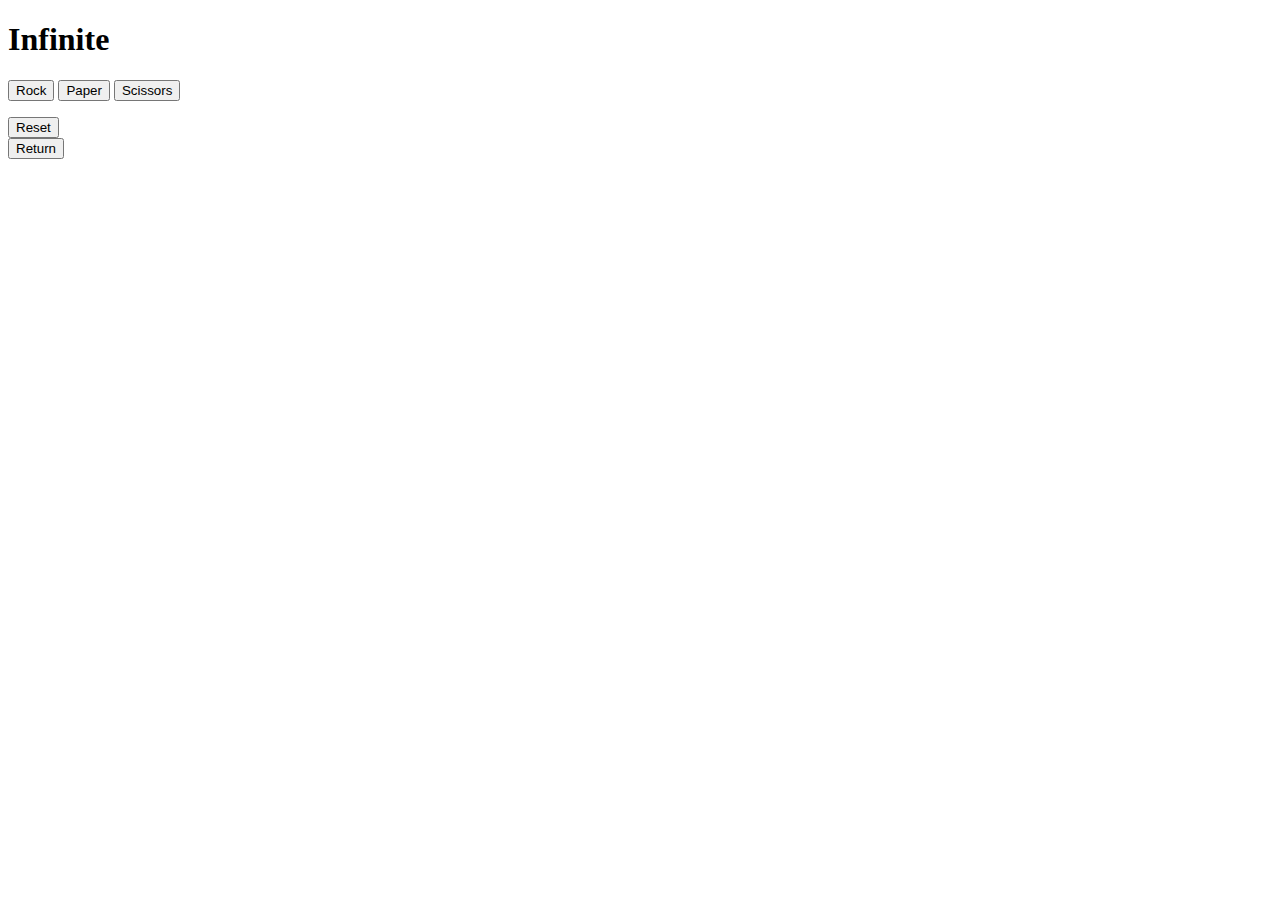
==== infinite.html @ 946287e7 "Add retrun button, reset, infinite game and 5 points games options" ====
<!DOCTYPE html>
<html lang="en">
<head>
    <meta charset="UTF-8">
    <meta http-equiv="X-UA-Compatible" content="IE=edge">
    <meta name="viewport" content="width=device-width, initial-scale=1.0">
    <title>Rock-Paper-Scissors</title>
</head>
<body>
    <script src="main.js"></script>

    <h1>Infinite</h1>
    
    <button id="btn-1" onClick="game8('Rock')">Rock</button>
    <button id="btn-2" onClick="game8('Paper')">Paper</button>
    <button id="btn-3" onClick="game8('Scissors')">Scissors</button>
    <br>


    <p id="score"></p>
    <p id="result"></p>
    <p id="outcome"></p>

    <button id="reset" onClick="resetGame()">Reset</button> 
    <br>
    <a href="index.html">
        <button>Return</button> 
    </a>

</body>
</html>
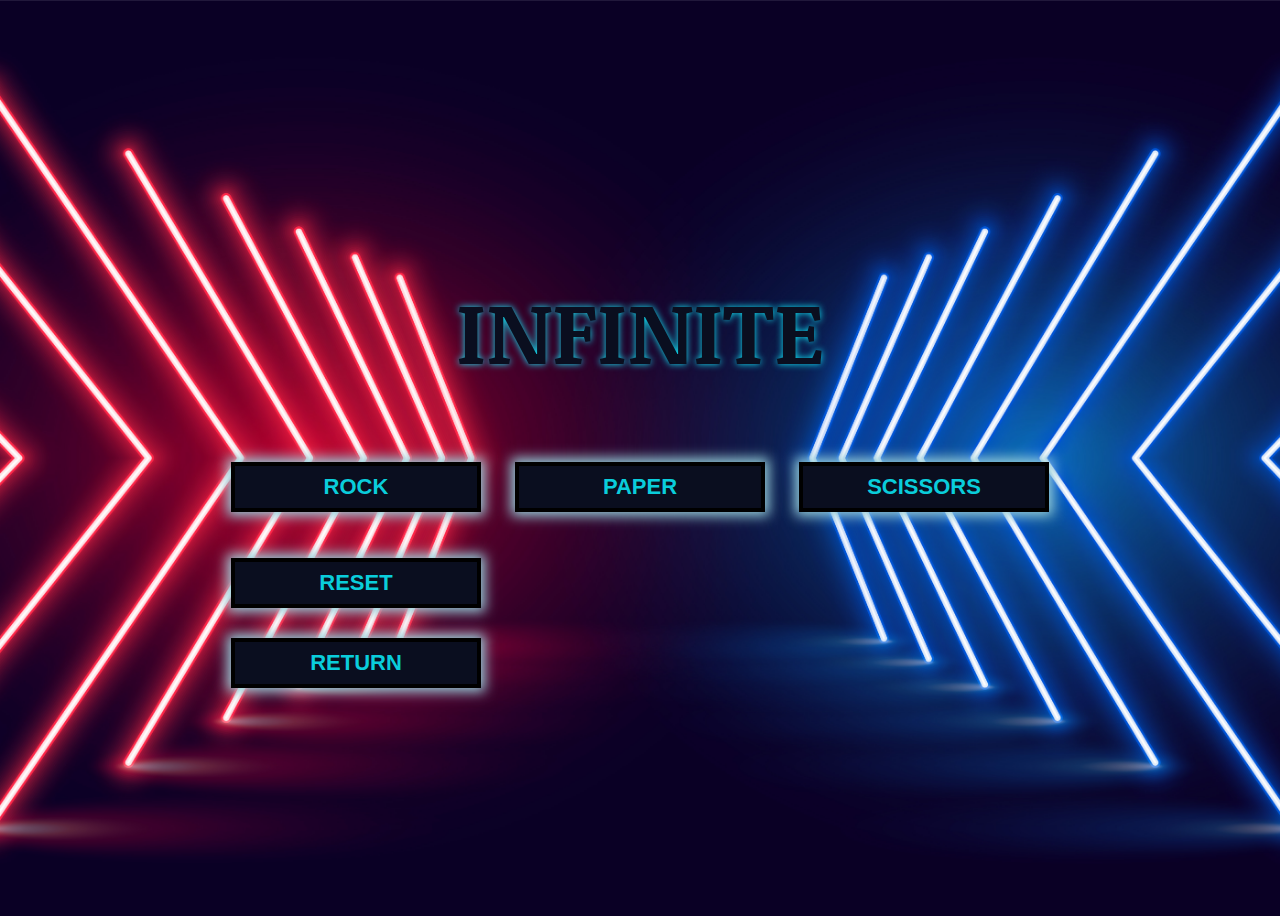
==== commit 61705a8c: "Background changes for computer choices, add button styles, backgroun. Allign items." ====
--- a/infinite.html
+++ b/infinite.html
@@ -5,27 +5,37 @@
     <meta http-equiv="X-UA-Compatible" content="IE=edge">
     <meta name="viewport" content="width=device-width, initial-scale=1.0">
     <title>Rock-Paper-Scissors</title>
+    <link rel="stylesheet" href="style.css">
+    <link rel="preconnect" href="https://fonts.googleapis.com">
+    <link rel="preconnect" href="https://fonts.gstatic.com" crossorigin>    
+    <link href="https://fonts.googleapis.com/css2?family=Noticia+Text&display=swap" rel="stylesheet">
 </head>
 <body>
     <script src="main.js"></script>
-
+    <div class="container">
     <h1>Infinite</h1>
     
-    <button id="btn-1" onClick="game8('Rock')">Rock</button>
-    <button id="btn-2" onClick="game8('Paper')">Paper</button>
-    <button id="btn-3" onClick="game8('Scissors')">Scissors</button>
-    <br>
+    <div class="choices">
+       <button id="btn-1" onClick="gameInf('Rock')">Rock</button>
+       <button id="btn-2" onClick="gameInf('Paper')">Paper</button>
+       <button id="btn-3" onClick="gameInf('Scissors')">Scissors</button>
+    </div>
 
+    <div class="score">
+        <p id="score"></p>
+        <p id="result"></p>
+        <p id="outcome"></p>
+    </div>  
 
-    <p id="score"></p>
-    <p id="result"></p>
-    <p id="outcome"></p>
+    <div class="endButtons">
+        <button id="reset" onClick="resetGame()">Reset</button> 
+        <br>
+        <a href="index.html">
+           <button>Return</button> 
+        </a>
+    </div>  
 
-    <button id="reset" onClick="resetGame()">Reset</button> 
-    <br>
-    <a href="index.html">
-        <button>Return</button> 
-    </a>
+    </div>
 
 </body>
 </html>--- a/style.css
+++ b/style.css
@@ -0,0 +1,45 @@
+body {
+    font-family: 'Noticia Text', serif;
+    background-image: url("images/22033.jpg");
+    background-size: cover;
+    background-repeat: no-repeat;
+    background-position: center;
+    display: flex;
+    align-items: center;
+    justify-content: center;
+    height: 100vh;
+    flex-direction: column;
+}
+
+button {
+    height: 50px;
+    width: 250px;
+    font-size: 22px;
+    font-weight: 800;
+    text-transform: uppercase;
+  
+}
+
+button{
+    color: rgb(10, 205, 219);
+    background-color: rgb(10, 14, 31);
+    box-shadow: 0px 0px 12px 4px rgb(150, 207, 218);
+    margin: 15px;
+    border: 4px solid black;
+}
+
+h1 {
+    color: rgb(10, 14, 31);
+    font-size: 86px;
+    text-shadow: 0px 0px 7px rgb(15, 234, 250);
+    text-align: center;
+    text-transform: uppercase;
+}
+
+h2 {
+    color: rgb(129, 129, 129);
+    font-size: 46px;
+    text-shadow: 0px 0px 7px rgb(149, 55, 226);
+    text-align: center;
+    text-transform: uppercase;
+}
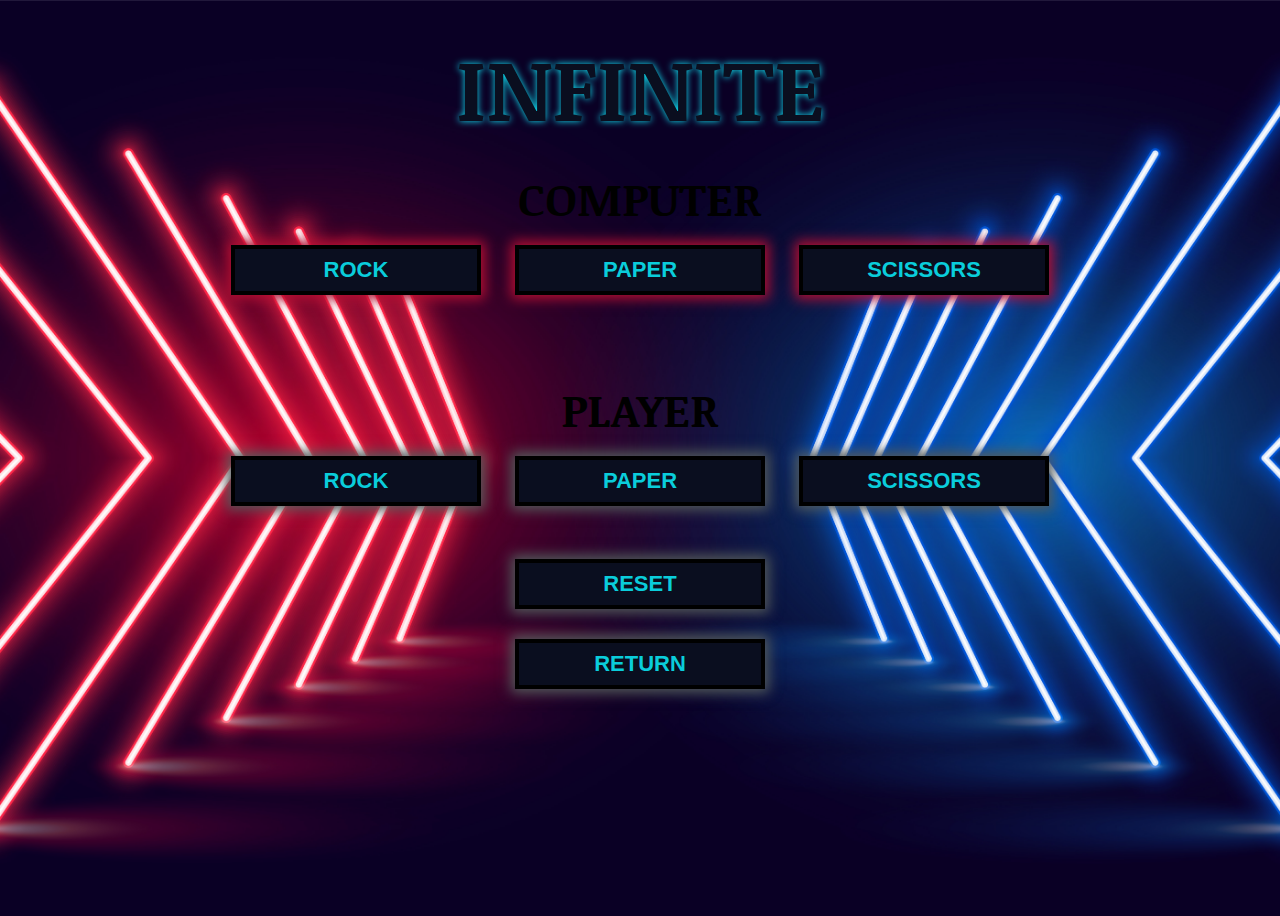
==== commit 53a927ea: "Add win/lose messages, fixed css layout, minor js fixes" ====
--- a/infinite.html
+++ b/infinite.html
@@ -15,17 +15,28 @@
     <div class="container">
     <h1>Infinite</h1>
     
+   
+    <h2>Computer</h2>
+    <div class="computerChoices">
+    <button id = "Rock">Rock</button>
+    <button id = "Paper">Paper</button>
+    <button id = "Scissors">Scissors</button>
+    </div>
+    <br>
+    <div class="scores">
+    <p id="score"></p>
+    <p id="result"></p>
+    <p id="outcome"></p>
+    </div>
+    <br>
+    <h2>Player</h2>
     <div class="choices">
-       <button id="btn-1" onClick="gameInf('Rock')">Rock</button>
-       <button id="btn-2" onClick="gameInf('Paper')">Paper</button>
-       <button id="btn-3" onClick="gameInf('Scissors')">Scissors</button>
-    </div>
-
-    <div class="score">
-        <p id="score"></p>
-        <p id="result"></p>
-        <p id="outcome"></p>
-    </div>  
+        <button id="btn-1" onClick="gameInf('Rock')">Rock</button>
+        <button id="btn-2" onClick="gameInf('Paper')">Paper</button>
+        <button id="btn-3" onClick="gameInf('Scissors')">Scissors</button>
+     </div>
+ 
+    <br>
 
     <div class="endButtons">
         <button id="reset" onClick="resetGame()">Reset</button> 
--- a/style.css
+++ b/style.css
@@ -4,12 +4,25 @@
     background-size: cover;
     background-repeat: no-repeat;
     background-position: center;
+    height: 100vh;
+    
+}
+
+.container {
     display: flex;
+    flex-direction: column;
     align-items: center;
+    height: 90%;
+}
+
+.mainButtons {
+    display: flex;
+    flex-direction: column;
+    align-self: center;
     justify-content: center;
-    height: 100vh;
-    flex-direction: column;
+    flex: 1 1 auto;
 }
+
 
 button {
     height: 50px;
@@ -17,16 +30,13 @@
     font-size: 22px;
     font-weight: 800;
     text-transform: uppercase;
-  
-}
-
-button{
     color: rgb(10, 205, 219);
     background-color: rgb(10, 14, 31);
-    box-shadow: 0px 0px 12px 4px rgb(150, 207, 218);
+    box-shadow: 0px 0px 12px 4px rgb(82, 89, 90);
     margin: 15px;
     border: 4px solid black;
 }
+
 
 h1 {
     color: rgb(10, 14, 31);
@@ -34,12 +44,84 @@
     text-shadow: 0px 0px 7px rgb(15, 234, 250);
     text-align: center;
     text-transform: uppercase;
+    flex-grow: 0;
+    margin: 20px;
 }
 
 h2 {
-    color: rgb(129, 129, 129);
     font-size: 46px;
-    text-shadow: 0px 0px 7px rgb(149, 55, 226);
     text-align: center;
     text-transform: uppercase;
+    margin: 0;
 }
+
+h2.computer{
+    text-shadow: 0px 0px 7px rgb(131, 11, 11);
+    color: red;
+}
+
+h2.player {
+    text-shadow: 0px 0px 7px rgb(2, 1, 59);
+    color: rgb(36, 19, 184);
+}
+
+h3 {
+    color: aliceblue;
+    font-size: 18px;
+    margin: 0;
+    padding-bottom: 20px;
+}
+
+.result {
+    display: flex;
+    flex-shrink: 0;
+    flex-grow: 0;
+    align-items: flex-start;
+    justify-content: flex-start;
+    color: white;
+    font-size: 24px;
+    height: 100px;
+    width: 400px;
+    border: 2px solid white;
+    overflow: auto;
+    flex-direction: column-reverse;
+    padding-bottom: 75px;
+    padding-left: 80px;
+}
+
+.computerChoices button{
+    box-shadow: 0px 0px 12px 4px rgb(179, 14, 50);
+    margin-bottom: 20px;
+}
+
+.playerChoices button{
+    box-shadow: 0px 0px 12px 4px rgb(12, 66, 167);
+}
+
+.win{
+    font-size: 60px;
+    color: rgb(23, 216, 32);
+    text-transform: uppercase;
+    padding: 0;
+    height: 175px;
+    width: 480px;  
+    align-items: center;
+    justify-content: center; 
+    font-weight: 800;
+}
+
+.lose {
+    font-size: 60px;
+    color: rgb(216, 23, 23);
+    text-transform: uppercase;
+    padding: 0;
+    height: 175px;
+    width: 480px;
+    align-items: center;
+    justify-content: center; 
+    font-weight: 800;
+
+}
+
+
+
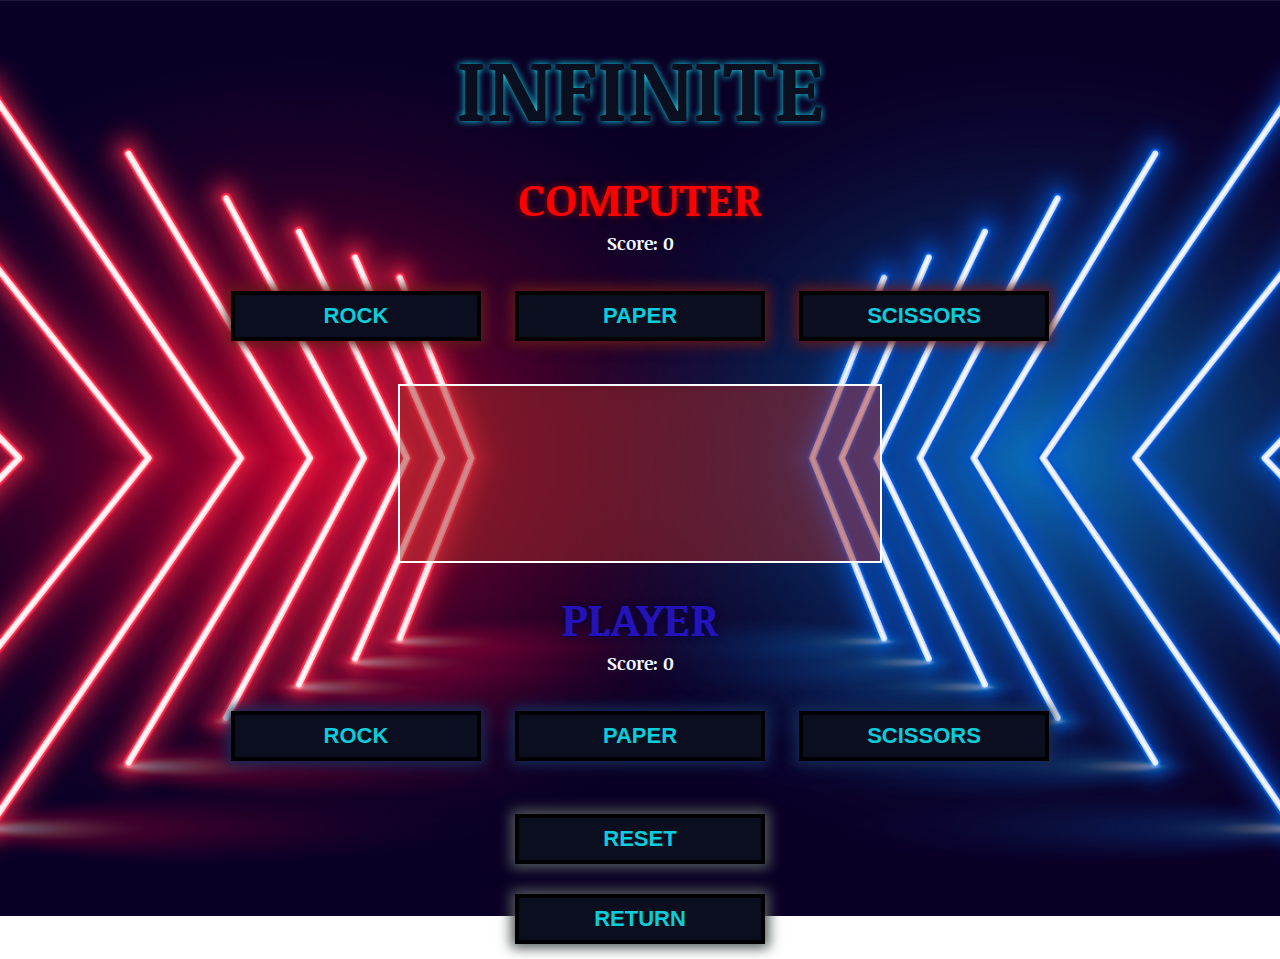
==== commit ca1ffb46: "minor adjustments" ====
--- a/infinite.html
+++ b/infinite.html
@@ -14,23 +14,20 @@
     <script src="main.js"></script>
     <div class="container">
     <h1>Infinite</h1>
-    
    
-    <h2>Computer</h2>
+    <h2 class="computer">Computer</h2>
+    <h3>Score: <span id="compScore">0</span></h3>
     <div class="computerChoices">
     <button id = "Rock">Rock</button>
     <button id = "Paper">Paper</button>
     <button id = "Scissors">Scissors</button>
     </div>
     <br>
-    <div class="scores">
-    <p id="score"></p>
-    <p id="result"></p>
-    <p id="outcome"></p>
-    </div>
+    <div class="result" id="result"></div>
     <br>
-    <h2>Player</h2>
-    <div class="choices">
+    <h2 class="player">Player</h2>
+    <h3>Score: <span id="plrScore">0</span></h3>
+    <div class="playerChoices">
         <button id="btn-1" onClick="gameInf('Rock')">Rock</button>
         <button id="btn-2" onClick="gameInf('Paper')">Paper</button>
         <button id="btn-3" onClick="gameInf('Scissors')">Scissors</button>
--- a/style.css
+++ b/style.css
@@ -87,20 +87,21 @@
     flex-direction: column-reverse;
     padding-bottom: 75px;
     padding-left: 80px;
+    background-color: rgb(165, 42, 42, 0.5);
 }
 
 .computerChoices button{
-    box-shadow: 0px 0px 12px 4px rgb(179, 14, 50);
+    box-shadow: 0px 0px 12px 4px rgb(99, 25, 25);
     margin-bottom: 20px;
 }
 
 .playerChoices button{
-    box-shadow: 0px 0px 12px 4px rgb(12, 66, 167);
+    box-shadow: 0px 0px 12px 4px rgb(20, 44, 87);
 }
 
 .win{
     font-size: 60px;
-    color: rgb(23, 216, 32);
+    color: rgb(0, 253, 13);
     text-transform: uppercase;
     padding: 0;
     height: 175px;
@@ -112,7 +113,7 @@
 
 .lose {
     font-size: 60px;
-    color: rgb(216, 23, 23);
+    color: rgb(255, 0, 0);
     text-transform: uppercase;
     padding: 0;
     height: 175px;
@@ -120,8 +121,18 @@
     align-items: center;
     justify-content: center; 
     font-weight: 800;
+}
 
+.playerChoices button:hover{
+    box-shadow: 0px 0px 12px 4px rgb(44, 188, 231);
+    transition: all 0.5s ease-in-out;
+}
+
+button:hover{
+    box-shadow: 0px 0px 12px 4px rgb(161, 192, 197);
+    transition: all 0.5s ease-in-out;
 }
 
 
 
+
